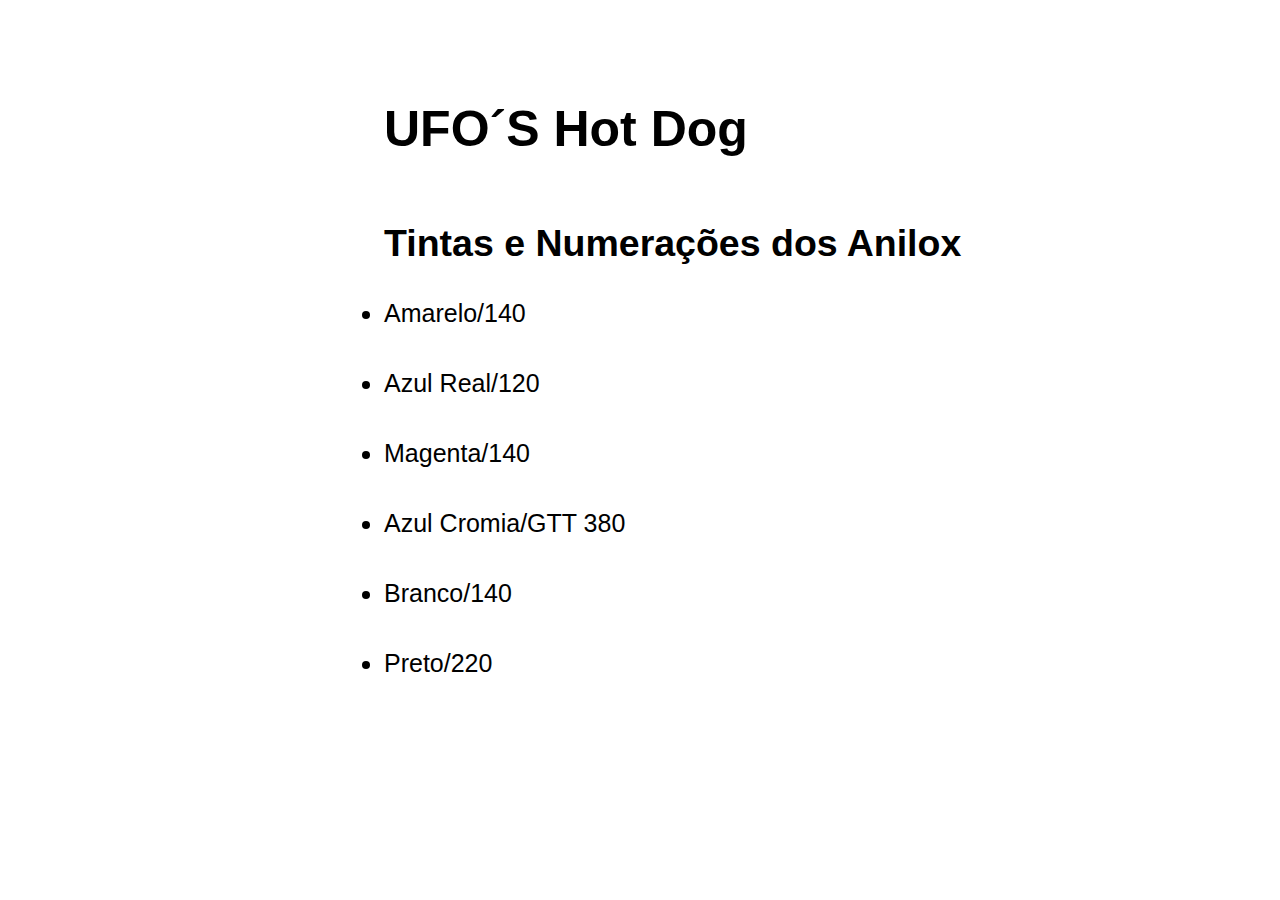
==== hotdog-ufos.html @ 4a08a423 "commit inicial" ====
<!DOCTYPE html>
<html lang="en">
<head>
    <meta charset="UTF-8">
    <meta name="viewport" content="width=device-width, initial-scale=1.0">
    <title>hot dog ufos</title>
    <link rel="stylesheet" href="hotdog.css">
</head>
<body>

     <h1>UFO´S Hot Dog</h1>
    <div class="container">
       
        <h2>Tintas e Numerações dos Anilox</h2>
        <ul>
            <li>Amarelo/140</li>
            <li>Azul Real/120</li>
            <li>Magenta/140</li>
            <li>Azul Cromia/GTT 380</li>
            <li>Branco/140</li>
            <li>Preto/220</li>
        </ul>
    </div>
    
</body>
</html>
---- hotdog.css ----
*{
    margin: 0;
    padding: 0;
 }
 
 div{
    
     align-items: center;
     margin-left: 30%;
     margin-right: auto;
     font-size: 25px;
     font-family: Arial, Helvetica, sans-serif;
     line-height: 70px;
 }
 
 h1{
     margin-top: 100px;
     margin-left: 30%;
     margin-bottom: 50px;
     font-size: 50px;
     font-family: 'Franklin Gothic Medium', 'Arial Narrow', Arial, sans-serif;
 }
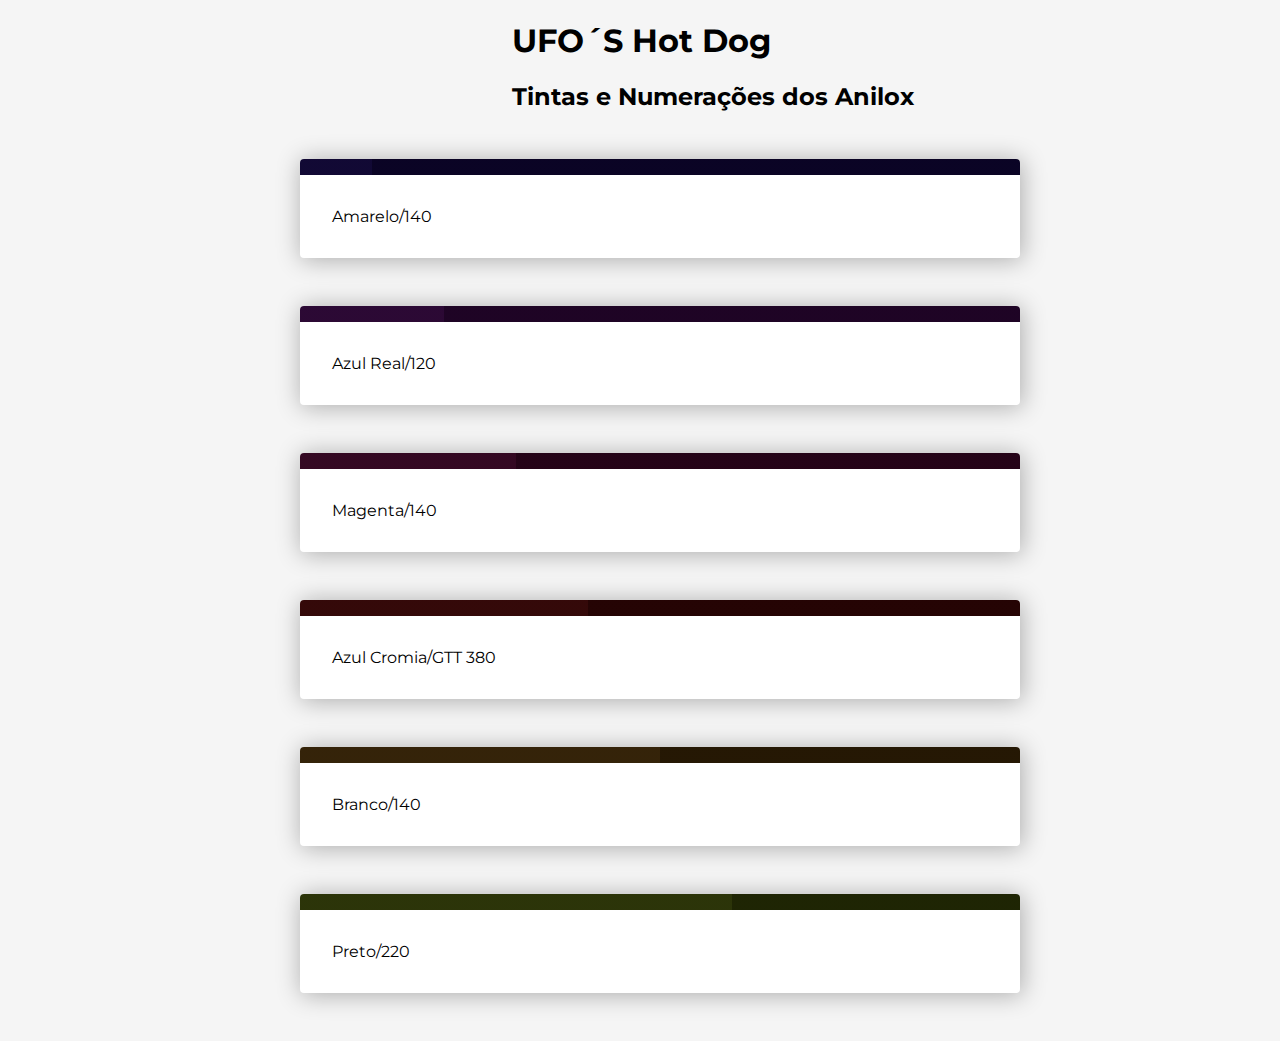
==== commit c5f724ff: "Update hotdog-ufos.html" ====
--- a/hotdog-ufos.html
+++ b/hotdog-ufos.html
@@ -12,15 +12,15 @@
     <div class="container">
        
         <h2>Tintas e Numerações dos Anilox</h2>
-        <ul>
-            <li>Amarelo/140</li>
-            <li>Azul Real/120</li>
-            <li>Magenta/140</li>
-            <li>Azul Cromia/GTT 380</li>
-            <li>Branco/140</li>
-            <li>Preto/220</li>
+        <ul style="--length: 5" role="list">
+            <li style="--i: 1">Amarelo/140</li>
+            <li style="--i: 2">Azul Real/120</li>
+            <li style="--i: 3">Magenta/140</li>
+            <li style="--i: 4">Azul Cromia/GTT 380</li>
+            <li style="--i: 5">Branco/140</li>
+            <li style="--i: 6">Preto/220</li>
         </ul>
     </div>
     
 </body>
-</html>+</html>
--- a/hotdog.css
+++ b/hotdog.css
@@ -1,22 +1,99 @@
-*{
-    margin: 0;
-    padding: 0;
- }
- 
- div{
-    
-     align-items: center;
-     margin-left: 30%;
-     margin-right: auto;
-     font-size: 25px;
-     font-family: Arial, Helvetica, sans-serif;
-     line-height: 70px;
- }
- 
- h1{
-     margin-top: 100px;
-     margin-left: 30%;
-     margin-bottom: 50px;
-     font-size: 50px;
-     font-family: 'Franklin Gothic Medium', 'Arial Narrow', Arial, sans-serif;
- }+@import url("https://fonts.googleapis.com/css?family=Montserrat:400,700");
+
+* {
+	box-sizing: border-box;
+}
+
+body {
+	--h: 212deg;
+	--l: 43%;
+	--brandColor: hsl(var(--h), 71%, var(--1));
+	font-family: Montserrat, sans-serif;
+	margin: 0;
+	background-color: whitesmoke;
+}
+h1{
+    margin-left: 40%;
+}
+h2{
+    margin-left: 40%;
+}
+
+p {
+	margin: 0;
+	line-height: 1.6;
+}
+
+ol {
+	list-style: none;
+	counter-reset: list;
+	padding: 0 1rem;
+}
+
+li {
+	--stop: calc(50% / var(--length) * var(--i));
+	--l: 12%;
+	--l2: 8%;
+	--h: calc((var(--i) - 4) * (180 / var(--length)));
+	--c1: hsl(var(--h), 71%, var(--l));
+	--c2: hsl(var(--h), 81%, var(--l2));
+	
+	position: relative;
+	counter-increment: list;
+	max-width: 45rem;
+	margin: 2rem auto;
+	padding: 2rem 1rem 1rem;
+	box-shadow: 0.1rem 0.1rem 1.5rem rgba(0, 0, 0, 0.3);
+	border-radius: 0.25rem;
+	overflow: hidden;
+	background-color: white;
+}
+
+li::before {
+	content: '';
+	display: block;
+	width: 100%;
+	height: 1rem;
+	position: absolute;
+	top: 0;
+	left: 0;
+	background: linear-gradient(to right, var(--c1) var(--stop), var(--c2) var(--stop));
+}
+
+h3 {
+	display: flex;
+	align-items: baseline;
+	margin: 0 0 1rem;
+	color: rgb(70 70 70);
+}
+
+h3::before {
+	display: flex;
+	justify-content: center;
+	align-items: center;
+	flex: 0 0 auto;
+	margin-right: 1rem;
+	width: 3rem;
+	height: 3rem;
+	content: counter(list);
+	padding: 1rem;
+	border-radius: 50%;
+	background-color: var(--c1);
+	color: white;
+}
+
+@media (min-width: 40em) {
+	li {
+		margin: 3rem auto;
+		padding: 3rem 2rem 2rem;
+	}
+	
+	h3 {
+		font-size: 2.25rem;
+		margin: 0 0 2rem;
+	}
+	
+	h3::before {
+		margin-right: 1.5rem;
+	}
+}
